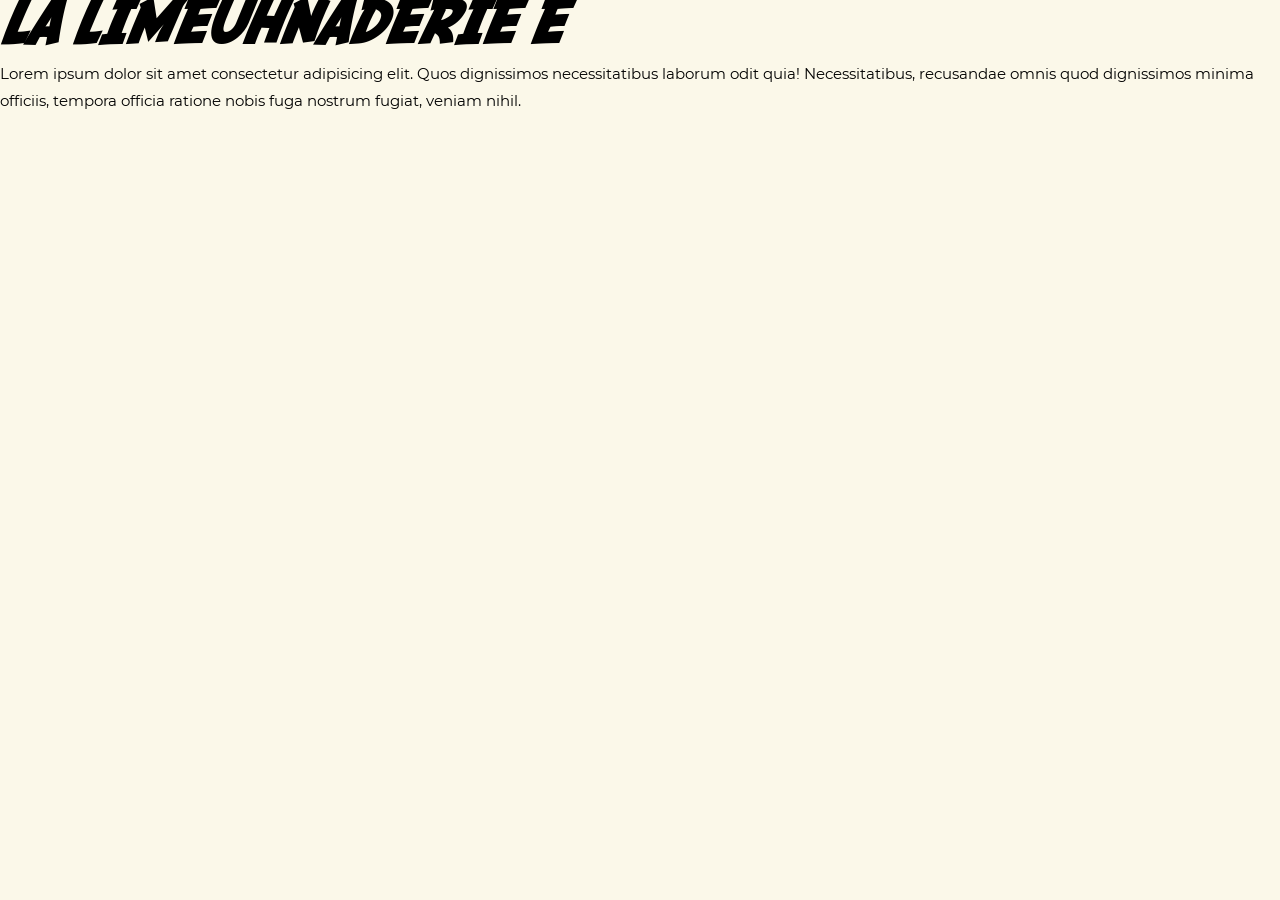
==== meuh/index.html @ 1a76f738 "init meuh cola" ====
<!DOCTYPE html>
<html lang="fr">
<head>
    <meta charset="UTF-8">
    <meta name="viewport" content="width=device-width, initial-scale=1.0">
    <title>Document</title>
    <link rel="stylesheet" href="assets/css/main.css">
</head>
<body>
    <header>

    </header>
    <main>
        <h1 class="h1">
            La LiMeuhnaderie é
        </h1>
        Lorem ipsum dolor sit amet consectetur adipisicing elit. Quos dignissimos necessitatibus laborum odit quia! Necessitatibus, recusandae omnis quod dignissimos minima officiis, tempora officia ratione nobis fuga nostrum fugiat, veniam nihil.
    </main>
    <footer>

    </footer>
</body>
</html>
---- meuh/assets/css/main.css ----
*,::after,::before{
    padding: 0;
    margin: 0;
    box-sizing: border-box;
}

:root{
    --base-px:10px;
    --grid-gap:2rem;

    --duck:#135959;
    --white:#FBF8E9;
}

 @font-face {
    font-family: 'Montserrat';
    src: url('../fonts/Montserrat-Regular.woff2') format('woff2');
    font-weight: normal;
    font-style: normal;
    display: swap;
}

@font-face {
    font-family: 'Fedora';
    src: url('../fonts/Fedora.woff2') format('woff2');
    font-weight: normal;
    font-style: normal;
    display: swap;
}

html{
    font-size: var(--base-px);
}

body{
    font-family: 'Montserrat', sans-serif;
    font-size: 1.5rem;
    line-height: 2.7rem;
    font-weight: 500;
    background-color: var(--white);
}

a{
    text-decoration: none;
}

img, 
video{
    width: 100%;
    height: 100%;
}

section{
    position: relative;
    padding-block: 3%;
}

.container{
    width: 1300px;
    margin-inline: auto;
}

.row{
    display: grid;
    grid-template-columns: repeat(12,1fr);
    gap: var(--grid-gap);
}

.col-1{
    grid-column: span 1;
}

.col-2{
    grid-column: span 2;
}

.col-3{
    grid-column: span 3;
}

.col-4{
    grid-column: span 4;
}

.col-5{
    grid-column: span 5;
}

.col-6{
    grid-column: span 6;
}

.col-7{
    grid-column: span 7;
}

.col-8{
    grid-column: span 8;
}

.col-9{
    grid-column: span 9;
}

.col-10{
    grid-column: span 10;
}

.col-11{
    grid-column: span 11;
}

.col-12{
    grid-column: span 12;
}

.h1{
    font-family: 'Fedora';
    font-size: 5rem;
    line-height: 6rem;
    font-weight: 700;
    text-transform: uppercase;
}



@media screen and (max-width:1350px) {
    .container{
        width: 1000px;
    }
    .col-md-1{
    grid-column: span 1;
    }

    .col-md-2{
        grid-column: span 2;
    }

    .col-md-3{
        grid-column: span 3;
    }

    .col-md-4{
        grid-column: span 4;
    }

    .col-md-5{
        grid-column: span 5;
    }

    .col-md-6{
        grid-column: span 6;
    }

    .col-md-7{
        grid-column: span 7;
    }

    .col-md-8{
        grid-column: span 8;
    }

    .col-md-9{
        grid-column: span 9;
    }

    .col-md-10{
        grid-column: span 10;
    }

    .col-md-11{
        grid-column: span 11;
    }

    .col-md-12{
        grid-column: span 12;
    }
}

@media screen and (max-width:1050px) {
    .container{
        width: 700px;
    }

    .col-sm-1{
        grid-column: span 1;
    }

    .col-sm-2{
        grid-column: span 2;
    }

    .col-sm-3{
        grid-column: span 3;
    }

    .col-sm-4{
        grid-column: span 4;
    }

    .col-sm-5{
        grid-column: span 5;
    }

    .col-sm-6{
        grid-column: span 6;
    }

    .col-sm-7{
        grid-column: span 7;
    }

    .col-sm-8{
        grid-column: span 8;
    }

    .col-sm-9{
        grid-column: span 9;
    }

    .col-sm-10{
        grid-column: span 10;
    }

    .col-sm-11{
        grid-column: span 11;
    }

    .col-sm-12{
        grid-column: span 12;
    }
}

@media screen and (max-width: 750px) {
    .container{
        width: 500px;
    }

    .col-xs-1{
        grid-column: span 1;
    }

    .col-xs-2{
        grid-column: span 2;
    }

    .col-xs-3{
        grid-column: span 3;
    }

    .col-xs-4{
        grid-column: span 4;
    }

    .col-xs-5{
        grid-column: span 5;
    }

    .col-xs-6{
        grid-column: span 6;
    }

    .col-xs-7{
        grid-column: span 7;
    }

    .col-xs-8{
        grid-column: span 8;
    }

    .col-xs-9{
        grid-column: span 9;
    }

    .col-xs-10{
        grid-column: span 10;
    }

    .col-xs-11{
        grid-column: span 11;
    }

    .col-xs-12{
        grid-column: span 12;
    }
}

@media screen and (max-width: 550px) {
    .container{
        width: 90%;
    }

    .row{
        gap: var(--grid-gap) 0;
    }

    [class*='col-']{
        grid-column: span 12 !important;
    }
}
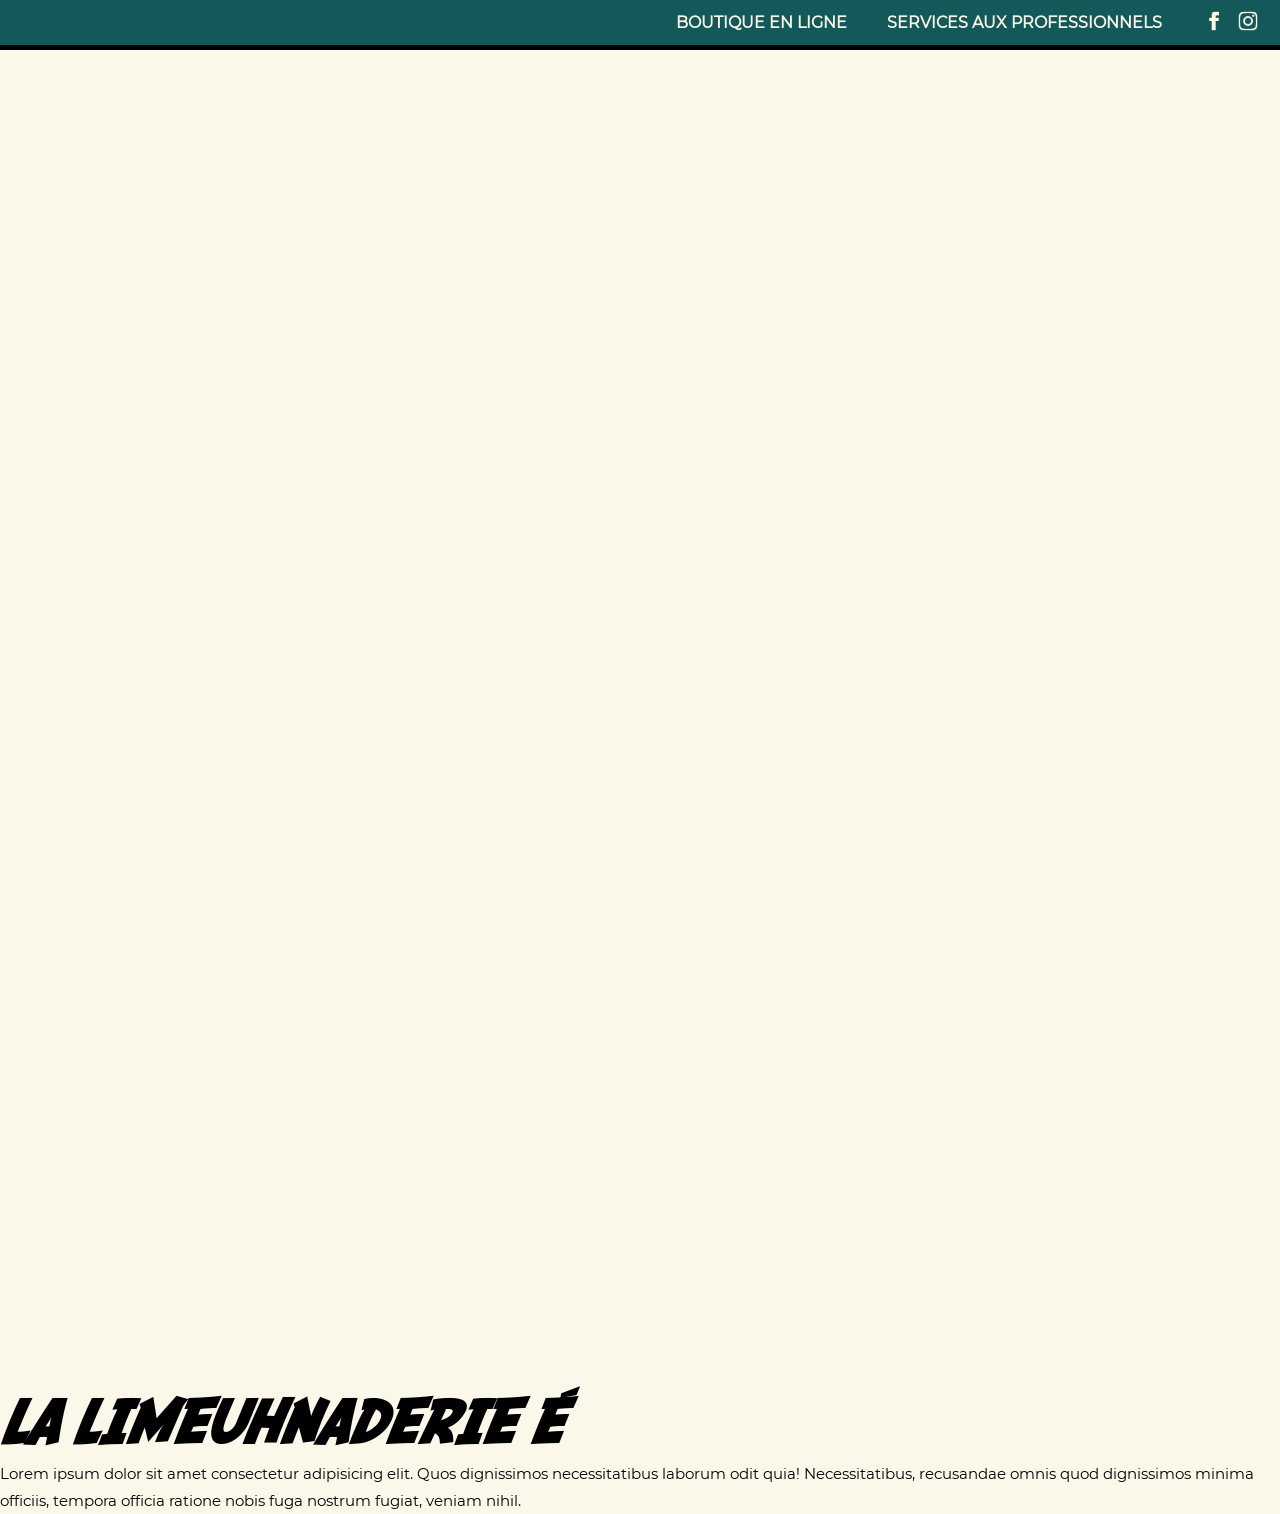
==== commit 70d6e30a: "add some stuffs" ====
--- a/meuh/index.html
+++ b/meuh/index.html
@@ -2,14 +2,31 @@
 <html lang="fr">
 <head>
     <meta charset="UTF-8">
+    <link rel="icon" href="assets/img/favicon-150x150.png" sizes="32x32" />
     <meta name="viewport" content="width=device-width, initial-scale=1.0">
     <title>Document</title>
     <link rel="stylesheet" href="assets/css/main.css">
 </head>
 <body>
     <header>
-
+        <div class="top-bar">
+            <a href="#">
+                Boutique en ligne
+            </a>
+            <a href="#">
+                Services aux professionnels
+            </a>
+            <div class="socials">
+                <a href="#">
+                    <span class="icon-facebook"></span>
+                </a>
+                <a href="">
+                    <span class="icon-instagram"></span>
+                </a>
+            </div>
+        </div>
     </header>
+    <br><br><br><br><br><br><br><br><br><br><br><br><br><br><br><br><br><br><br><br><br><br><br><br><br><br><br><br><br><br><br><br><br><br><br><br><br><br><br><br><br><br><br><br><br><br><br><br><br><br>
     <main>
         <h1 class="h1">
             La LiMeuhnaderie é
--- a/meuh/assets/css/main.css
+++ b/meuh/assets/css/main.css
@@ -9,7 +9,9 @@
     --grid-gap:2rem;
 
     --duck:#135959;
+    --green:#8BBF46;
     --white:#FBF8E9;
+    --black:#000;
 }
 
  @font-face {
@@ -66,6 +68,24 @@
     gap: var(--grid-gap);
 }
 
+
+
+[class*='icon-']{
+    mask: url('../img/css_sprites.png');
+    display: inline-block;
+    background-color: var(--white);
+}
+
+.icon-facebook {
+    width: 24px; height: 24px;
+    mask-position: -10px -10px;
+}
+
+.icon-instagram {
+    width: 24px; height: 24px;
+    mask-position: -54px -10px;
+}
+
 .col-1{
     grid-column: span 1;
 }
@@ -122,6 +142,43 @@
     text-transform: uppercase;
 }
 
+.socials{
+    display: flex;
+    align-items: center;
+    gap: 1rem;
+    span{
+        scale:0.8;
+    }
+}
+
+header{
+
+    a{
+        font-size: 1.6rem;
+        line-height: 1.6rem;
+        font-weight: 600;
+        text-transform: uppercase;
+    }
+
+    .top-bar{
+        background-color: var(--duck);
+        padding: 2rem;
+        display: flex;
+        align-items: center;
+        justify-content: end;
+        gap: 4rem;
+        height: 50px;
+        border-bottom:5px var(--black) solid;
+        a{
+            color: var(--white);
+            &:hover{
+                color: var(--green);
+            }
+        }
+    }
+
+
+}
 
 
 @media screen and (max-width:1350px) {
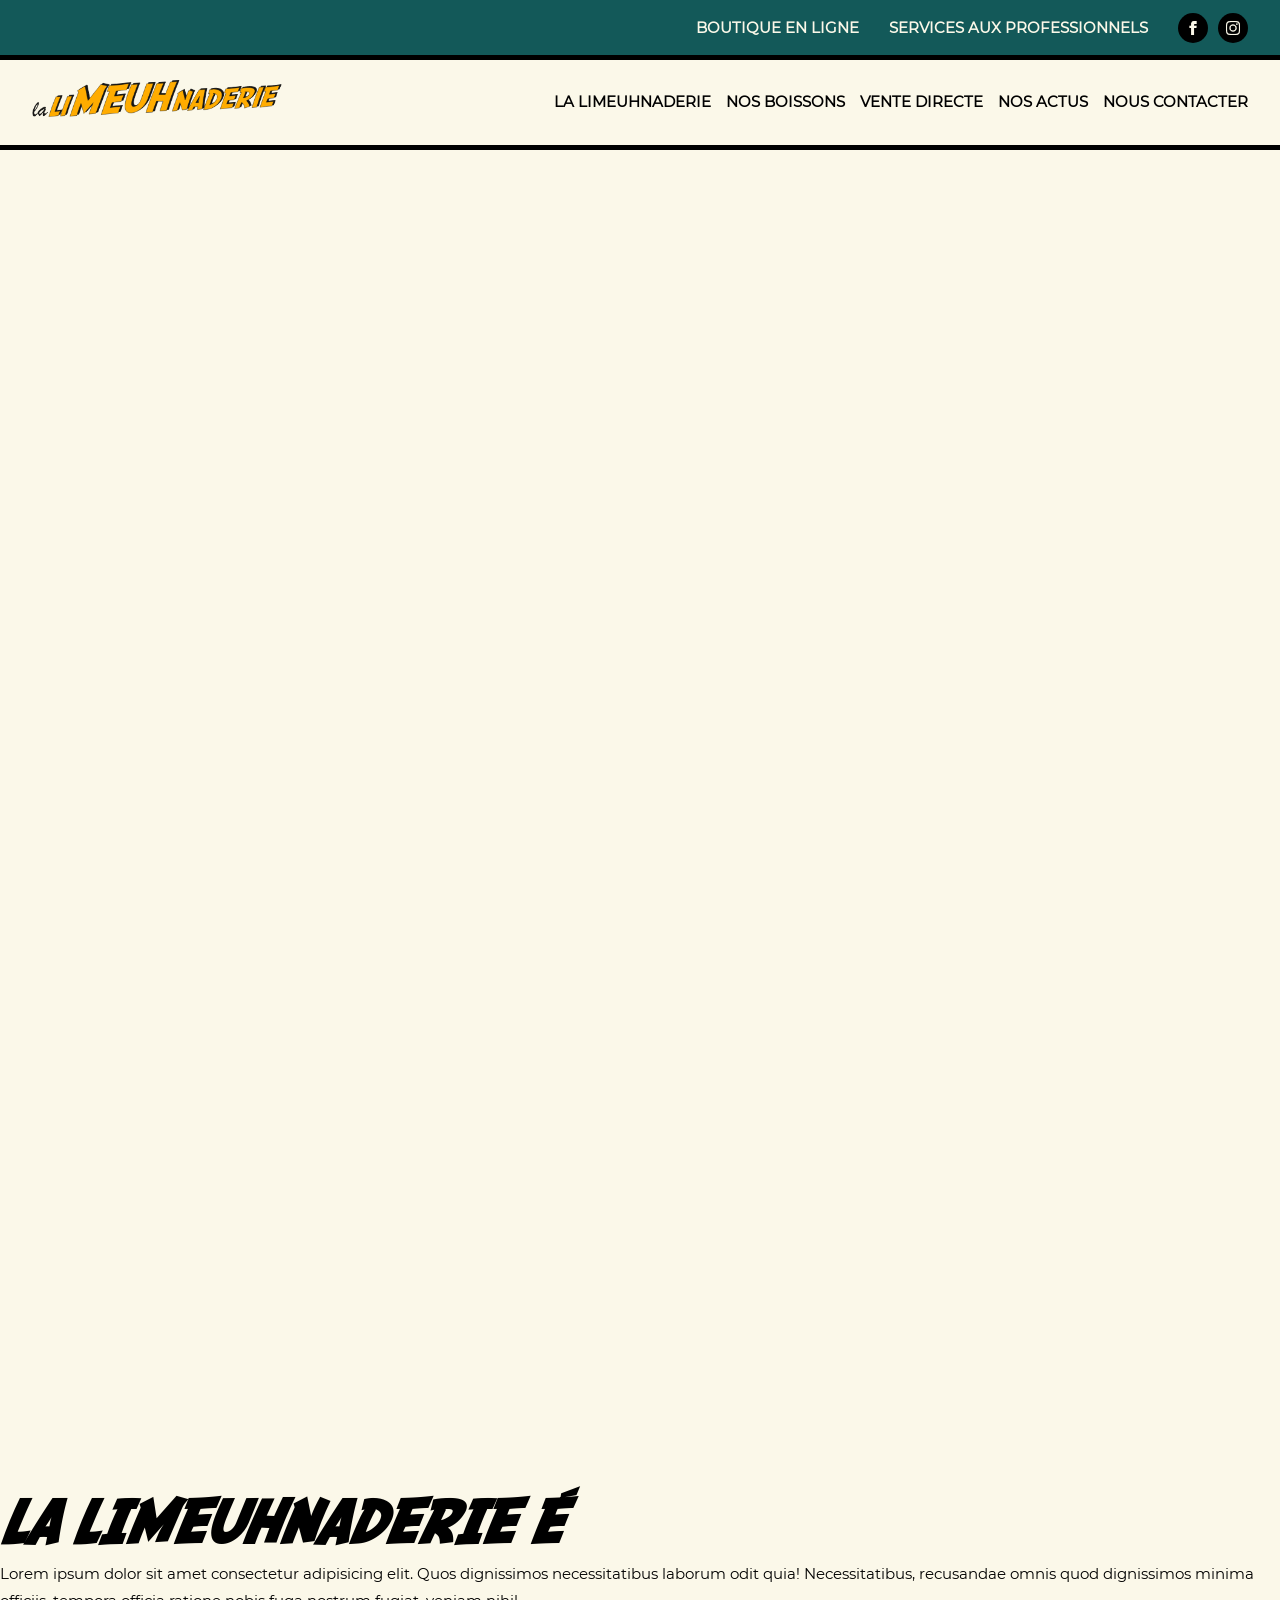
==== commit 98112248: "pour sevan" ====
--- a/meuh/index.html
+++ b/meuh/index.html
@@ -10,18 +10,51 @@
 <body>
     <header>
         <div class="top-bar">
-            <a href="#">
+           <div class="container">
+                 <a href="#">
                 Boutique en ligne
             </a>
             <a href="#">
                 Services aux professionnels
             </a>
             <div class="socials">
-                <a href="#">
+                <a aria-label="Lien vers facebook, ouvre un nouvel onglet" href="#">
                     <span class="icon-facebook"></span>
                 </a>
-                <a href="">
+                <a  aria-label="Lien vers instagram, ouvre un nouvel onglet" href="">
                     <span class="icon-instagram"></span>
+                </a>
+            </div>
+           </div>
+        </div>
+        <div class="nav">
+            <div class="container">
+                <figure class="logo">
+                    <a aria-label="Lien vers la home" href="#">
+                        <img src="assets/img/logo-la-limeuhnaderie.png" alt="Logo de la marque">
+                    </a>
+                </figure>
+                <nav>
+                    <a href="">
+                        La LiMeuhnaderie
+                    </a>
+                    <a href="">
+                        Nos boissons
+                    </a>
+                    <a href="">
+                        Vente directe
+                    </a>
+                    <a href="">
+                        Nos actus
+                    </a>
+                    <a href="">
+                        Nous contacter
+                    </a>
+                </nav>
+                <a href="#" class="hbg">
+                    <span style="--pos:1"></span>
+                    <span style="--pos:2"></span>
+                    <span style="--pos:3"></span>
                 </a>
             </div>
         </div>
--- a/meuh/assets/css/main.css
+++ b/meuh/assets/css/main.css
@@ -58,7 +58,7 @@
 }
 
 .container{
-    width: 1300px;
+    width: 95%;
     margin-inline: auto;
 }
 
@@ -146,29 +146,105 @@
     display: flex;
     align-items: center;
     gap: 1rem;
+
+    a{
+        display: inline-flex;
+        align-items: center;
+        justify-content: center;
+        border-radius: 50%;
+        height: 30px;
+        width: 30px;
+        background-color: var(--black);
+        transition:background-color .5s ease;
+
+        &:hover{
+            background-color: var(--green);
+        }
+    }
+
     span{
-        scale:0.8;
+        scale:0.6;
+        position: relative;
+        left:.20px;
+        top:.20px;
     }
 }
 
 header{
 
+    .top-bar,
+    .nav{
+        border-bottom:5px var(--black) solid;
+    }
+
+    
     a{
+
         font-size: 1.6rem;
         line-height: 1.6rem;
-        font-weight: 600;
+        font-weight: 800;
         text-transform: uppercase;
+        color: var(--black);
+        &:hover{
+                color: var(--green);
+        }
+    }
+
+    .hbg{
+        display: none;
+        height: 40px;
+        width: 40px;
+        position: relative;
+        
+        span{
+            width: 100%;
+            height: 2px;
+            position: absolute;
+            background-color: var(--duck);
+            border-radius: 10px;
+            top: calc( var(--pos) * 10px );
+
+        }
+    }
+
+
+    .nav{
+        padding-block:2rem;
+        .container{
+            &,
+            nav{
+                display: flex;
+                justify-content: space-between;
+                align-items: center;
+            }
+
+            nav{
+                gap:3rem;
+            }
+            
+            .logo{
+                width: 250px;
+            }
+        }
+        
+
+
+
     }
 
     .top-bar{
         background-color: var(--duck);
-        padding: 2rem;
-        display: flex;
-        align-items: center;
-        justify-content: end;
-        gap: 4rem;
-        height: 50px;
-        border-bottom:5px var(--black) solid;
+        
+        .container{
+            padding: 2rem 0rem;
+            display: flex;
+            align-items: center;
+            justify-content: end;
+            gap: 5rem;
+            height: 55px;
+            
+        }
+        
         a{
             color: var(--white);
             &:hover{
@@ -182,9 +258,25 @@
 
 
 @media screen and (max-width:1350px) {
-    .container{
-        width: 1000px;
-    }
+
+    header{
+        a{
+            font-size: 1.5rem;
+        }
+        .top-bar{
+            .container{
+                gap: 3rem;
+            }
+        }
+        .nav{
+            .container{
+                nav{
+                    gap:1.5rem;
+                }
+            }
+        }
+    }
+
     .col-md-1{
     grid-column: span 1;
     }
@@ -235,8 +327,34 @@
 }
 
 @media screen and (max-width:1050px) {
-    .container{
-        width: 700px;
+
+    header{
+        .hbg{
+            display: block;
+        }
+
+        .top-bar{
+            .container{
+                gap: 3rem;
+            }
+        }
+        .nav{
+            .container{
+                nav{
+                   position: fixed;
+                    right: 100%;
+                    flex-flow: column;
+                    background: var(--white);
+                    height: 100vh;
+                    top: 0;
+                    justify-content: start;
+                    gap: 2rem;
+                    width: 300px;
+                    align-items: start;
+                    padding: 100px 20px 20px 20px;
+                }
+            }
+        }
     }
 
     .col-sm-1{
@@ -289,9 +407,6 @@
 }
 
 @media screen and (max-width: 750px) {
-    .container{
-        width: 500px;
-    }
 
     .col-xs-1{
         grid-column: span 1;
@@ -343,9 +458,7 @@
 }
 
 @media screen and (max-width: 550px) {
-    .container{
-        width: 90%;
-    }
+
 
     .row{
         gap: var(--grid-gap) 0;
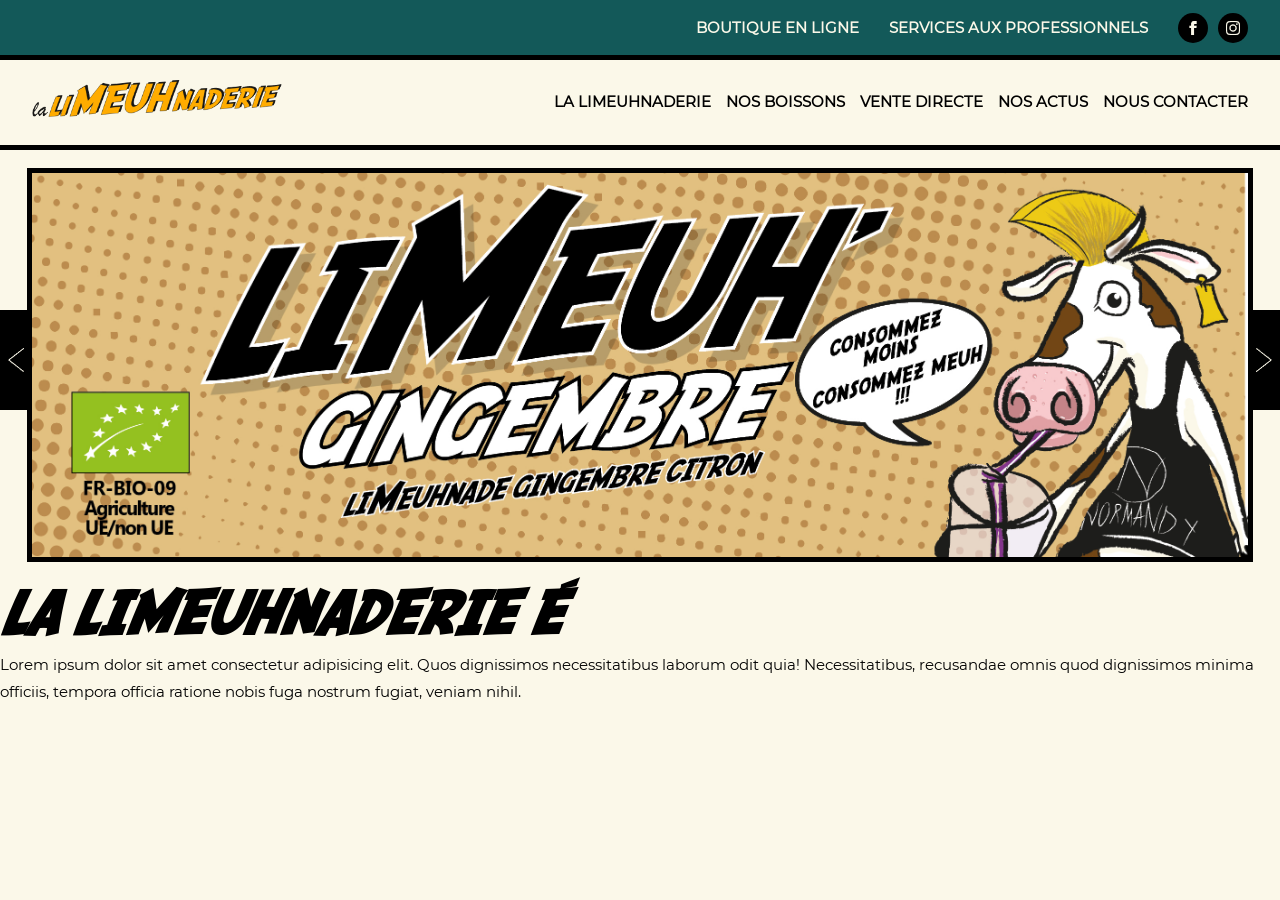
==== commit 80a98cd4: "slider" ====
--- a/meuh/index.html
+++ b/meuh/index.html
@@ -6,6 +6,7 @@
     <meta name="viewport" content="width=device-width, initial-scale=1.0">
     <title>Document</title>
     <link rel="stylesheet" href="assets/css/main.css">
+    <script src="assets/js/script.js" async></script>
 </head>
 <body>
     <header>
@@ -59,8 +60,32 @@
             </div>
         </div>
     </header>
-    <br><br><br><br><br><br><br><br><br><br><br><br><br><br><br><br><br><br><br><br><br><br><br><br><br><br><br><br><br><br><br><br><br><br><br><br><br><br><br><br><br><br><br><br><br><br><br><br><br><br>
     <main>
+        <section class="hero">
+            <div class="slider">
+                <div class="arrows">
+                    <div class="arrow left">
+                        <span class="icon-arrow"></span>
+                    </div>
+                    <div class="arrow right">
+                        <span class="icon-arrow"></span>
+                    </div>
+                </div>
+                <div class="container slider-wrapper">
+                    <div class="slider-track">
+                        <div class="slide">
+                            <img src="assets/img/slider-20267.jpg" alt="">
+                        </div>
+                        <div class="slide">
+                            <img src="assets/img/slider-20266.jpg" alt="">
+                        </div>
+                        <div class="slide">
+                            <img src="assets/img/slider-20263.jpg" alt="">
+                        </div>
+                    </div>
+                </div>
+            </div>
+        </section>
         <h1 class="h1">
             La LiMeuhnaderie é
         </h1>
--- a/meuh/assets/css/main.css
+++ b/meuh/assets/css/main.css
@@ -42,6 +42,10 @@
     background-color: var(--white);
 }
 
+main{
+    padding-top: 130px;
+}
+
 a{
     text-decoration: none;
 }
@@ -84,6 +88,55 @@
 .icon-instagram {
     width: 24px; height: 24px;
     mask-position: -54px -10px;
+}
+
+.icon-arrow {
+    width: 24px; height: 24px;
+    mask-position: -10px -54px;;
+}
+
+.slider{
+    height: 30vw;
+    position: relative;
+    .arrow{
+        background-color: var(--black);
+        width: fit-content;
+        position: absolute;
+        height: 100px;
+        top:0;
+        bottom: 0;
+        margin-block: auto;
+        width: 2.5%;
+        display: grid;
+        place-items: center;
+
+        &.left{
+            left:0;
+            .icon-arrow{
+                rotate: 180deg;
+            }
+        }
+
+        &.right{
+            right:0;
+        }
+    }
+    .slider-wrapper{
+        box-sizing: content-box;
+        background-color: var(--duck);
+        height: 100%;
+        border: 5px solid var(--black);
+        overflow: hidden;
+    }
+    .slider-track{
+        height: 100%;
+        display: flex;
+    }
+    .slide{
+        min-width: 100%;  
+        object-fit: contain; 
+        height: auto;
+    }
 }
 
 .col-1{
@@ -171,7 +224,12 @@
 }
 
 header{
-
+    
+    position: fixed;
+    z-index: 9;
+    width: 100%;
+    top:0;
+    left:0;
     .top-bar,
     .nav{
         border-bottom:5px var(--black) solid;
@@ -210,6 +268,7 @@
 
     .nav{
         padding-block:2rem;
+        background-color: var(--white) !important;
         .container{
             &,
             nav{
@@ -257,9 +316,12 @@
 }
 
 
+
+
 @media screen and (max-width:1350px) {
 
     header{
+        
         a{
             font-size: 1.5rem;
         }
@@ -335,11 +397,20 @@
 
         .top-bar{
             .container{
+                justify-content: center;
                 gap: 3rem;
+            
+                .socials{
+                    display: none;
+                }
             }
         }
         .nav{
+            border-bottom: none;
             .container{
+                .logo{
+                    width: 200px;
+                }
                 nav{
                    position: fixed;
                     right: 100%;
@@ -458,7 +529,15 @@
 }
 
 @media screen and (max-width: 550px) {
-
+    header{
+        .top-bar{
+            text-align: center;
+            a{
+                font-size: 1rem;
+            }
+
+        }
+    }
 
     .row{
         gap: var(--grid-gap) 0;
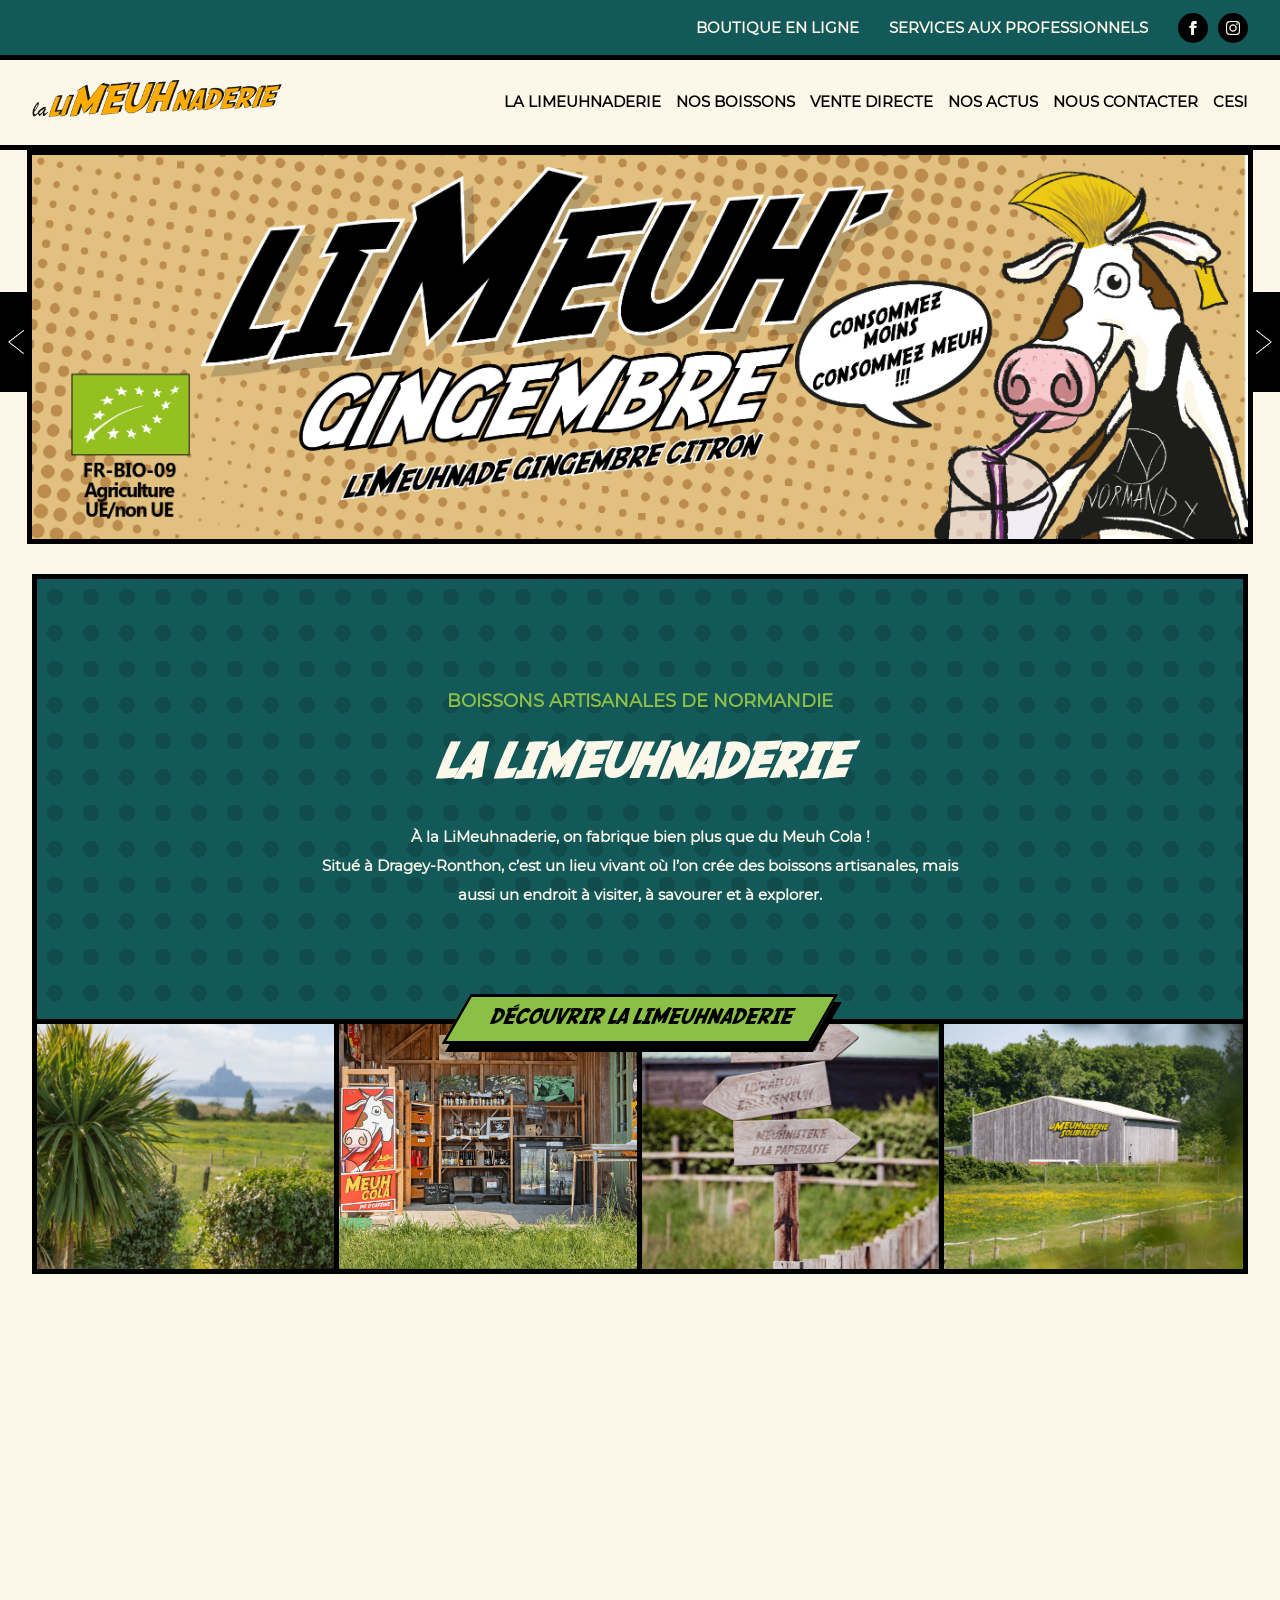
==== commit f1833cbc: "slider" ====
--- a/meuh/index.html
+++ b/meuh/index.html
@@ -71,7 +71,7 @@
                         <span class="icon-arrow"></span>
                     </div>
                 </div>
-                <div class="container slider-wrapper">
+                <div class="container border slider-wrapper">
                     <div class="slider-track">
                         <div class="slide">
                             <img src="assets/img/slider-20267.jpg" alt="">
@@ -86,13 +86,46 @@
                 </div>
             </div>
         </section>
-        <h1 class="h1">
-            La LiMeuhnaderie é
-        </h1>
-        Lorem ipsum dolor sit amet consectetur adipisicing elit. Quos dignissimos necessitatibus laborum odit quia! Necessitatibus, recusandae omnis quod dignissimos minima officiis, tempora officia ratione nobis fuga nostrum fugiat, veniam nihil.
+        <section class="about">
+            <div class="container border">
+                <h1 class="headline">
+                    Boissons artisanales de Normandie
+                </h1>
+                <h2 class="h1">
+                    La LiMeuhnaderie
+                </h2>
+                <div class="content">
+                    <p>
+                        À la LiMeuhnaderie, on fabrique bien plus que du Meuh Cola ! <br> Situé à Dragey-Ronthon, c’est un lieu vivant où l’on crée des boissons artisanales, mais <br> aussi un endroit à visiter, à savourer et à explorer.
+                    </p>
+                </div>
+                <a href="#" class="btn">
+                    <span>
+                        Découvrir la LiMeuhnaderie
+                    </span>
+                </a>
+            </div>
+            <div class="container border galerie">
+                <figure>
+                    <img src="assets/img/limeuhnaderie-boissons-artisanles-normandie-1-700x700.png" alt="">
+                </figure>
+                <figure>
+                    <img src="assets/img/limeuhnaderie-boissons-artisanles-normandie-2-700x466.png">
+                </figure>
+                <figure>
+                    <img src="assets/img/limeuhnaderie-boissons-artisanles-normandie-3.png" alt="">
+                </figure>
+                <figure>
+                    <img src="assets/img/limeuhnaderie-boissons-artisanles-normandie-4-700x545.png" alt="">
+                </figure>
+            </div>
+        </section>
+
+
+
     </main>
     <footer>
-
+        <br><br><br><br><br><br><br><br><br><br><br><br><br><br><br><br><br><br><br><br><br><br><br><br><br><br><br><br><br><br><br><br><br><br><br><br><br><br><br><br><br><br><br><br><br><br><br><br><br><br>
     </footer>
 </body>
 </html>
--- a/meuh/assets/css/main.css
+++ b/meuh/assets/css/main.css
@@ -3,6 +3,7 @@
     margin: 0;
     box-sizing: border-box;
 }
+
 
 :root{
     --base-px:10px;
@@ -58,7 +59,19 @@
 
 section{
     position: relative;
-    padding-block: 3%;
+    padding-block: 20px;
+    content-visibility:auto;contain-intrinsic-size:auto 200px;
+}
+
+.headline{
+    font-size: 1.8rem;
+    line-height: 2.2rem;
+    font-weight: 600;
+    text-transform: uppercase;
+}
+
+.border{
+    border: 5px solid var(--black);
 }
 
 .container{
@@ -98,6 +111,7 @@
 .slider{
     height: 30vw;
     position: relative;
+    width: 100%;
     .arrow{
         background-color: var(--black);
         width: fit-content;
@@ -109,6 +123,7 @@
         width: 2.5%;
         display: grid;
         place-items: center;
+        cursor: pointer;
 
         &.left{
             left:0;
@@ -125,12 +140,13 @@
         box-sizing: content-box;
         background-color: var(--duck);
         height: 100%;
-        border: 5px solid var(--black);
         overflow: hidden;
     }
     .slider-track{
         height: 100%;
         display: flex;
+        will-change: transform;
+        transition: transform .5s ease;
     }
     .slide{
         min-width: 100%;  
@@ -193,6 +209,32 @@
     line-height: 6rem;
     font-weight: 700;
     text-transform: uppercase;
+}
+
+.btn{
+    font-family: 'Fedora';
+    font-size: 1.8rem;
+    line-height: 2rem;
+    font-weight: 500;
+    height: 50px;
+    padding-inline: 3rem;
+    background-color: var(--green);
+    color: var(--black);
+    text-transform: uppercase;
+    align-content: center;
+    transform: skewX(-30deg);
+    box-shadow: 8px 8px 0 var(--black);
+    transition: background-color .5s ease;
+    border: 3px solid var(--black);
+    span{
+        transform: skewX(30deg);
+        display: inline-block;
+    }
+    &:hover{
+        background-color: var(--duck);
+    }
+
+
 }
 
 .socials{
@@ -315,7 +357,63 @@
 
 }
 
-
+.about{
+    
+    position: relative;
+    
+
+    h1{
+        color: var(--green);
+    }
+
+    .galerie{
+        border-top:none;
+        flex-flow: row !important;
+        gap: 0 !important;
+        height: 250px !important;
+        figure{
+            height: 100%;
+            width: 100%;
+            &:not(:last-child){
+                border-right: 5px solid var(--black);
+            }
+            img{
+                object-fit: cover;
+                
+            }
+        }
+    }
+
+    .content{
+        text-align: center;
+        font-weight: 600;
+        line-height: 2.9rem;
+    }
+    .container{
+        &:not(.galerie){
+            padding: 1rem;
+            height: 450px;
+        }
+        position: relative;
+        background-image: radial-gradient(rgba(0, 0, 0, .15) 8px, transparent 0);
+        background-size: 36px 36px;
+        display: flex;
+        flex-flow: column;
+        align-items: center;
+        gap:3rem;
+        justify-content: center;
+        color:var(--white);
+        height: 100%;
+        background-color: var(--duck);
+        height: 100%;
+    }
+
+    .btn{
+        position: absolute;
+        bottom:-25px;
+        z-index: 3;
+    }
+}
 
 
 @media screen and (max-width:1350px) {
@@ -386,9 +484,19 @@
     .col-md-12{
         grid-column: span 12;
     }
+
+    .h1{
+        font-size: 4rem;
+        line-height: 5rem;
+    }
 }
 
 @media screen and (max-width:1050px) {
+
+    .h1{
+        font-size: 3.5rem;
+        line-height: 4rem;
+    }
 
     header{
         .hbg{
@@ -428,6 +536,22 @@
         }
     }
 
+    .slider{
+
+        .arrow{
+            z-index: 2;
+            width: 30px;
+            opacity: .8;
+            &.left{
+                left:2.5%;
+            }
+
+            &.right{
+                right:2.5%;
+            }
+        }
+    }
+
     .col-sm-1{
         grid-column: span 1;
     }
@@ -475,9 +599,20 @@
     .col-sm-12{
         grid-column: span 12;
     }
+
+    .btn{
+        font-size: 1.2rem;
+        line-height: 2rem;
+        padding-inline: 2rem;
+    }
 }
 
 @media screen and (max-width: 750px) {
+
+    .h1{
+        font-size: 2.5rem;
+        line-height: 3rem;
+    }
 
     .col-xs-1{
         grid-column: span 1;
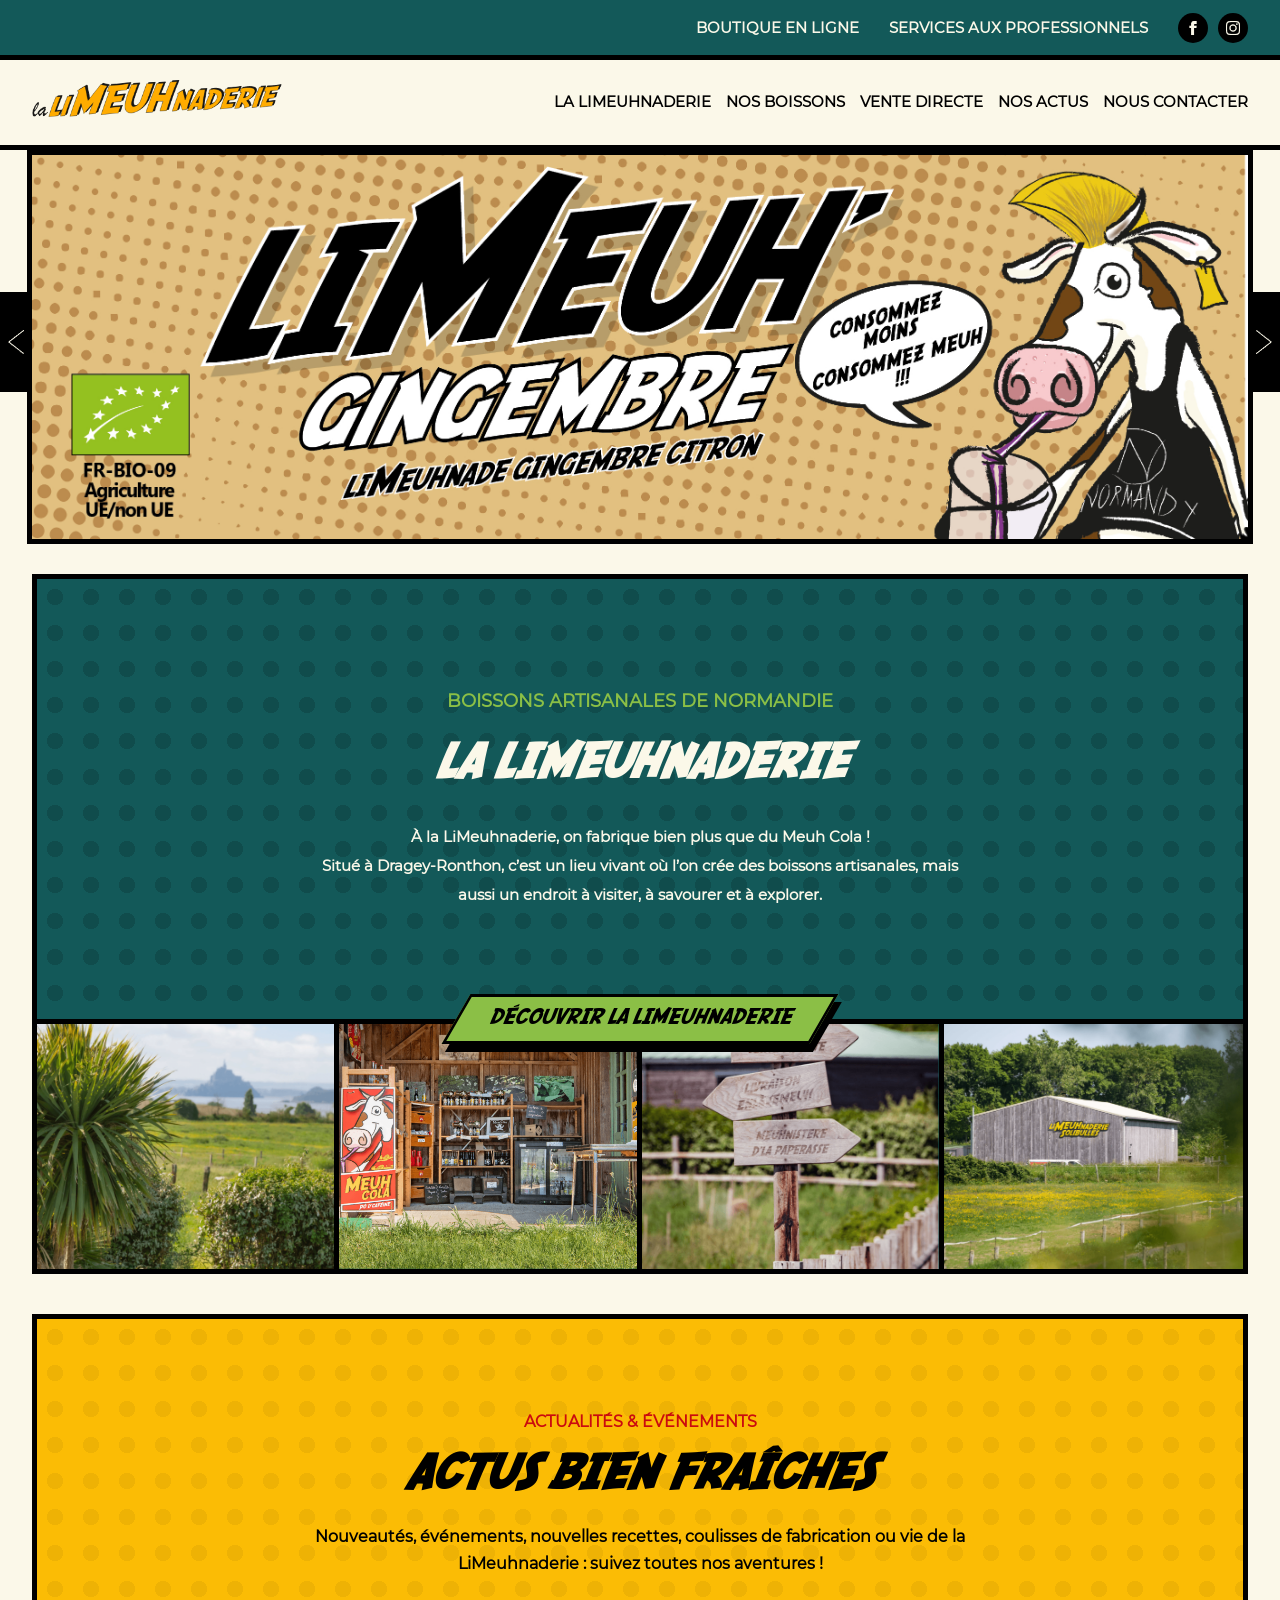
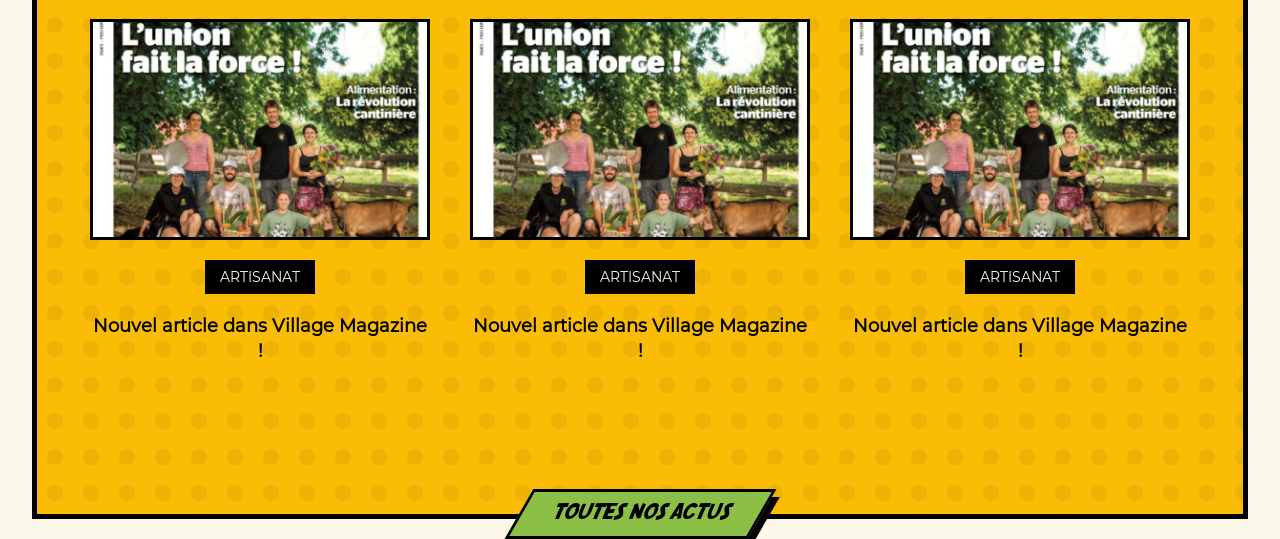
==== commit 9d2816fd: "menu mobile" ====
--- a/meuh/index.html
+++ b/meuh/index.html
@@ -35,7 +35,7 @@
                         <img src="assets/img/logo-la-limeuhnaderie.png" alt="Logo de la marque">
                     </a>
                 </figure>
-                <nav>
+                <nav id="menu-mobile">
                     <a href="">
                         La LiMeuhnaderie
                     </a>
@@ -52,7 +52,7 @@
                         Nous contacter
                     </a>
                 </nav>
-                <a href="#" class="hbg">
+                <a aria-label="Menu mobile" aria-expanded="false" aria-controls="menu-mobile" href="#" class="hbg">
                     <span style="--pos:1"></span>
                     <span style="--pos:2"></span>
                     <span style="--pos:3"></span>
@@ -71,7 +71,7 @@
                         <span class="icon-arrow"></span>
                     </div>
                 </div>
-                <div class="container border slider-wrapper">
+                <div class="container bg-circle border slider-wrapper">
                     <div class="slider-track">
                         <div class="slide">
                             <img src="assets/img/slider-20267.jpg" alt="">
@@ -87,7 +87,7 @@
             </div>
         </section>
         <section class="about">
-            <div class="container border">
+            <div class="container bg-circle border">
                 <h1 class="headline">
                     Boissons artisanales de Normandie
                 </h1>
@@ -120,12 +120,78 @@
                 </figure>
             </div>
         </section>
-
+        <section class="last-news">
+            <div class="container bg-circle weak-opacity border">
+                <div class="content">
+                    <p class="headline">
+                    Actualités & événements
+                    </p>
+                    <h2 class="h1">
+                        Actus bien fraîches
+                    </h2>
+                    <p>
+                        Nouveautés, événements, nouvelles recettes, coulisses de fabrication ou vie de la <br> LiMeuhnaderie : suivez toutes nos aventures !
+                    </p>
+                </div>
+                <div class="row">
+                   <div class="col-4 col-sm-6">
+                        <article class="blog-card">
+                            <figure>
+                                <img src="assets/img/villages-magazine-avril-2026-700x450.png" alt="">
+                            </figure>
+                            <p class="category">
+                                Artisanat
+                            </p>
+                            <h1 class="headline">
+                                <a href="">
+                                    Nouvel article dans Village Magazine !
+                                </a>
+                            </h1>
+                        </article>
+                   </div>
+                   <div class="col-4 col-sm-6">
+                        <article class="blog-card">
+                            <figure>
+                                <img src="assets/img/villages-magazine-avril-2026-700x450.png" alt="">
+                            </figure>
+                            <p class="category">
+                                Artisanat
+                            </p>
+                            <h1 class="headline">
+                                <a href="">
+                                    Nouvel article dans Village Magazine !
+                                </a>
+                            </h1>
+                        </article>
+                   </div>
+                   <div class="col-4 col-sm-6">
+                        <article class="blog-card">
+                            <figure>
+                                <img src="assets/img/villages-magazine-avril-2026-700x450.png" alt="">
+                            </figure>
+                            <p class="category">
+                                Artisanat
+                            </p>
+                            <h1 class="headline">
+                                <a href="">
+                                    Nouvel article dans Village Magazine !
+                                </a>
+                            </h1>
+                        </article>
+                   </div>
+                </div>
+                <a href="#" class="btn">
+                    <span>
+                        Toutes nos actus
+                    </span>
+                </a>
+            </div>
+        </section>
 
 
     </main>
     <footer>
-        <br><br><br><br><br><br><br><br><br><br><br><br><br><br><br><br><br><br><br><br><br><br><br><br><br><br><br><br><br><br><br><br><br><br><br><br><br><br><br><br><br><br><br><br><br><br><br><br><br><br>
+    
     </footer>
 </body>
 </html>
--- a/meuh/assets/css/main.css
+++ b/meuh/assets/css/main.css
@@ -13,6 +13,8 @@
     --green:#8BBF46;
     --white:#FBF8E9;
     --black:#000;
+    --yellow:#FBBC05;
+    --red:#CA0B0F;
 }
 
  @font-face {
@@ -60,7 +62,7 @@
 section{
     position: relative;
     padding-block: 20px;
-    content-visibility:auto;contain-intrinsic-size:auto 200px;
+
 }
 
 .headline{
@@ -72,6 +74,15 @@
 
 .border{
     border: 5px solid var(--black);
+}
+
+.bg-circle{
+    
+    background-image: radial-gradient(rgba(0, 0, 0, 0.15) 8px, transparent 0);
+        background-size: 36px 36px;
+    &.weak-opacity{
+        background-image: radial-gradient(rgba(0, 0, 0, 0.05) 8px, transparent 0);
+    }
 }
 
 .container{
@@ -226,6 +237,7 @@
     box-shadow: 8px 8px 0 var(--black);
     transition: background-color .5s ease;
     border: 3px solid var(--black);
+    display: inline-block;
     span{
         transform: skewX(30deg);
         display: inline-block;
@@ -289,6 +301,8 @@
                 color: var(--green);
         }
     }
+
+
 
     .hbg{
         display: none;
@@ -395,8 +409,6 @@
             height: 450px;
         }
         position: relative;
-        background-image: radial-gradient(rgba(0, 0, 0, .15) 8px, transparent 0);
-        background-size: 36px 36px;
         display: flex;
         flex-flow: column;
         align-items: center;
@@ -415,6 +427,95 @@
     }
 }
 
+.blog-card{
+    position: relative;
+    display: flex;
+    flex-flow: column;
+    align-items: center;
+    justify-content: center;
+    gap:2rem;
+    text-align: center;
+    figure{
+        border: 3px solid var(--black);
+        display: inherit;
+    }
+
+    .category{
+        color: var(--white);
+        background-color: var(--black);
+        padding: 1rem 1.5rem;
+        width: fit-content;
+        text-transform: uppercase;
+        font-size: 1.4rem;
+        line-height: 1.4rem;
+        font-weight: 500;
+    }
+
+    &:hover{
+        a{
+            color: var(--red);
+        }
+    }
+
+    a{
+        font-size: 1.8rem;
+        line-height: 2.5rem;
+        font-weight: 600;
+        color:var(--black);
+        text-transform: none;
+        &::before{
+            content: '';
+            position: absolute;
+            inset: 0;
+        }
+    }
+}
+
+
+.last-news{
+    --grid-gap:4rem;
+    .container{
+        background-color: var(--yellow);
+        padding: 5rem 3rem 15rem;
+        position: relative;
+    
+
+        .btn{
+            position: absolute;
+            bottom: -25px;
+            left: 0;
+            right: 0;
+            margin-inline: auto;
+            width: fit-content;
+        }
+    }
+
+    .content{
+        height: 250px;
+        display: flex;
+        flex-flow: column;
+        justify-content: center;
+        align-items: center;
+        gap:2rem;
+        text-align: center;
+
+        p{
+            font-size: 1.6rem;
+            font-weight: 600;
+        }
+    }
+
+    .headline{
+        color:var(--red);
+    }
+
+    .row{
+        max-width: 1100px;
+        margin-inline: auto;
+    }
+    
+}
+
 
 @media screen and (max-width:1350px) {
 
@@ -499,8 +600,48 @@
     }
 
     header{
+
+        &.open{
+            nav{
+                right: 0 !important;
+            }
+
+            .hbg span{
+                &:first-child,
+                &:last-child{
+                   top: 20px; 
+                   transition: top .3s ease,
+                   rotate .3s ease .4s; 
+                }
+
+                &:first-child{
+                   rotate: 45deg;
+                }
+
+                &:last-child{
+                   rotate: -45deg;
+                }
+
+                &:nth-child(2){
+                    opacity: 0;
+                }
+            }
+        }
+
         .hbg{
             display: block;
+
+            span{
+                &:first-child,
+                &:last-child{
+                   transition: top .3s ease .4s,
+                   rotate .3s ease; 
+                }
+
+                &:nth-child(2){
+                    transition: opacity .1s ease .3s;
+                }
+            }
         }
 
         .top-bar{
@@ -520,8 +661,9 @@
                     width: 200px;
                 }
                 nav{
+                    transition: right .5s ease;
                    position: fixed;
-                    right: 100%;
+                    right: -100%;
                     flex-flow: column;
                     background: var(--white);
                     height: 100vh;
@@ -530,10 +672,12 @@
                     gap: 2rem;
                     width: 300px;
                     align-items: start;
-                    padding: 100px 20px 20px 20px;
-                }
-            }
-        }
+                    padding: 150px 20px 20px 20px;
+                }
+            }
+        }
+
+        
     }
 
     .slider{
